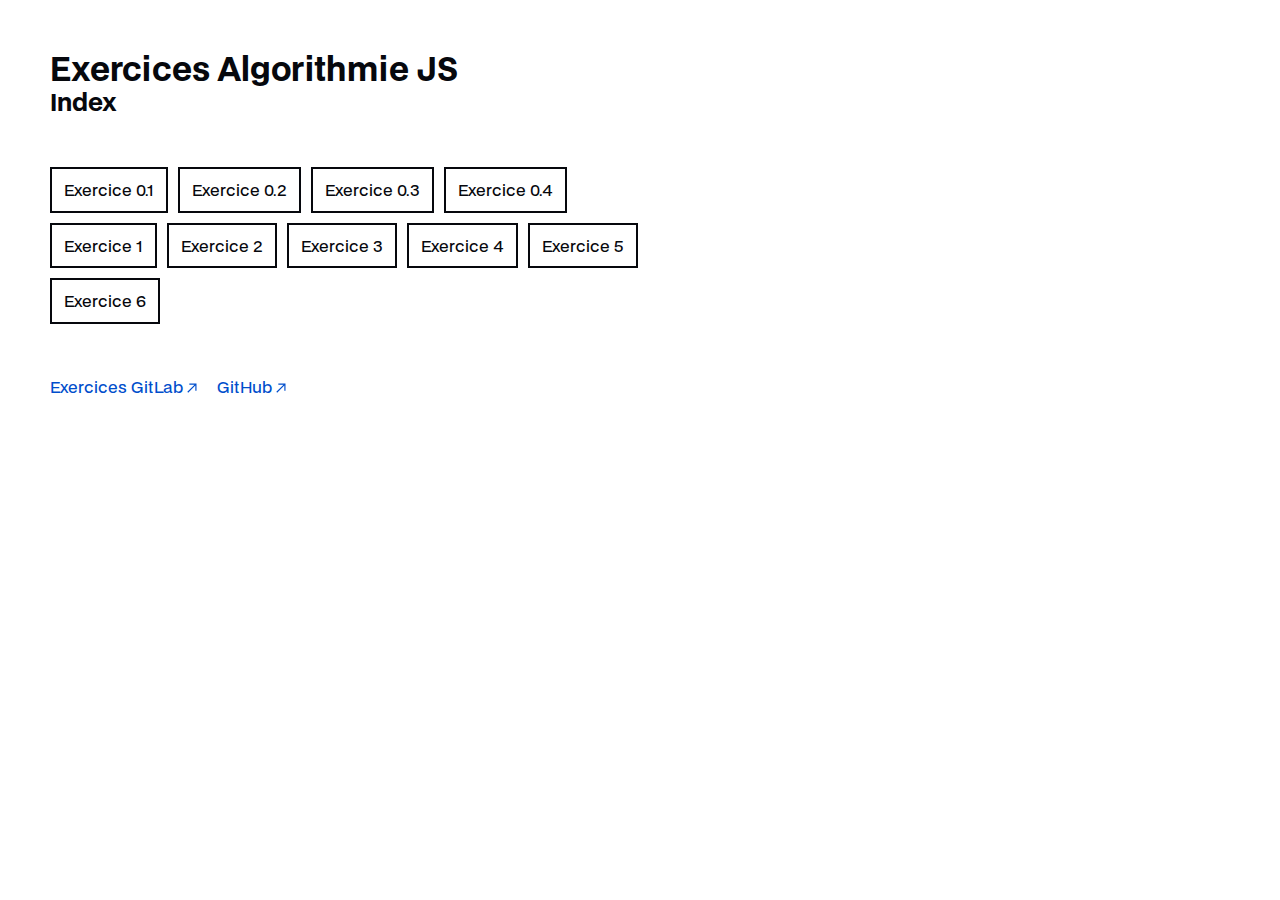
==== index.html @ bd5abced "Exercice 6" ====
<!DOCTYPE html>
<html lang="fr">

<head>
    <meta charset="UTF-8">
    <meta name="viewport" content="width=device-width, initial-scale=1.0">

    <title>Exercices Algorithmie JS</title>

    <link rel="icon" type="image/svg+xml" href="/assets/favico.svg">
    <link rel="stylesheet" href="/assets/css/base.css">
</head>

<body>
    <main>
        <section>
            <h1>Exercices Algorithmie JS</h1>
            <h2>Index</h2>
        </section>
        <section class="flex flex-row flex-wrap gap-10 mt-50">
            <a class="btn btn-primary" href="/exercices/0.1/0.1.html">Exercice 0.1</a>
            <a class="btn btn-primary" href="/exercices/0.2/0.2.html">Exercice 0.2</a>
            <a class="btn btn-primary" href="/exercices/0.3/0.3.html">Exercice 0.3</a>
            <a class="btn btn-primary" href="/exercices/0.4/0.4.html">Exercice 0.4</a>
            <a class="btn btn-primary" href="/exercices/1/1.html">Exercice 1</a>
            <a class="btn btn-primary" href="/exercices/2/2.html">Exercice 2</a>
            <a class="btn btn-primary" href="/exercices/3/3.html">Exercice 3</a>
            <a class="btn btn-primary" href="/exercices/4/4.html">Exercice 4</a>
            <a class="btn btn-primary" href="/exercices/5/5.html">Exercice 5</a>
            <a class="btn btn-primary" href="/exercices/6/6.html">Exercice 6</a>
        </section>
        <section class="flex flex-row gap-20 mt-50">
            <a class="btn-link" href="https://gitlab.com/JulesThePooh/exercices-algorithmie-js" target="_blank">
                Exercices GitLab
                <img src="/assets/icon/icon-link.svg" alt="Icone">
            </a>
            <a class="btn-link" href="https://github.com/HeyAnto/Exercices-Algorithmie-JS" target="_blank">
                GitHub
                <img src="/assets/icon/icon-link.svg" alt="Icone">
            </a>
        </section>
    </main>
</body>

</html>
---- assets/css/base.css ----
@import url("components.css");
@import url("utilities.css");

@font-face {
  font-family: "BDO Grotesk";
  src: url(/assets/font/BDOGrotesk-VF.ttf) format("truetype");
}

:root {
  /* Couleurs principales */
  --color-dark: #06080d;
  --color-white: #ffffff;
  --color-grey-dark: #898f9c;
  --color-grey-light: #dbdbdb;
  --color-blue: #004ecc;

  /* Couleurs status */
  --color-status-success-strong: #4caf50;
  --color-status-success: #ddffdd;
  --color-status-danger-strong: #f44336;
  --color-status-danger: #ffdddd;

  /* Typographie */
  --font-family: "BDO Grotesk", "Arial", sans-serif;
  --font-weight-regular: 400;
  --font-weight-bold: 700;

  /* Tailles de police */
  --font-size-p: 1rem;
  --font-size-h1: 2rem;
  --font-size-h2: 1.5rem;
  --font-size-h3: 1.25rem;

  /* Line heights */
  --line-height-tight: 1.2; /* Titre */
  --line-height-normal: 1.6; /* Paragraphe */
}

::selection {
  color: var(--color-white);
  background: var(--color-dark);
}

* {
  margin: 0;
  padding: 0;
  box-sizing: border-box;
}

html {
  scroll-behavior: smooth;
}

body {
  display: flex;
  flex-direction: column;
  min-height: 100vh;
  padding: 50px;
  background-color: var(--color-white);
  color: var(--color-dark);
  font-family: var(--font-family);
  font-size: var(--font-size-p);
  font-weight: var(--font-weight-regular);
  line-height: var(--line-height-normal);
}

main {
  flex: 1;
  width: 100%;
  max-width: 600px;
}

/* Styles typographiques */
h1,
h2,
h3,
h4,
h5,
h6 {
  font-family: var(--font-family);
  font-weight: var(--font-weight-bold);
  line-height: var(--line-height-tight);
  color: var(--color-dark);
}

h1 {
  font-size: var(--font-size-h1);
}

h2 {
  font-size: var(--font-size-h2);
}

h3 {
  font-size: var(--font-size-h3);
}

p {
  font-size: var(--font-size-p);
  font-weight: var(--font-weight-regular);
  line-height: var(--line-height-normal);
}

/* Mark */
mark {
  padding: 0px 5px;
  border-radius: 3px;
  background-color: var(--color-grey-light);
}

@media screen and (max-width: 425px) {
  body {
    padding: 10px;
  }
}
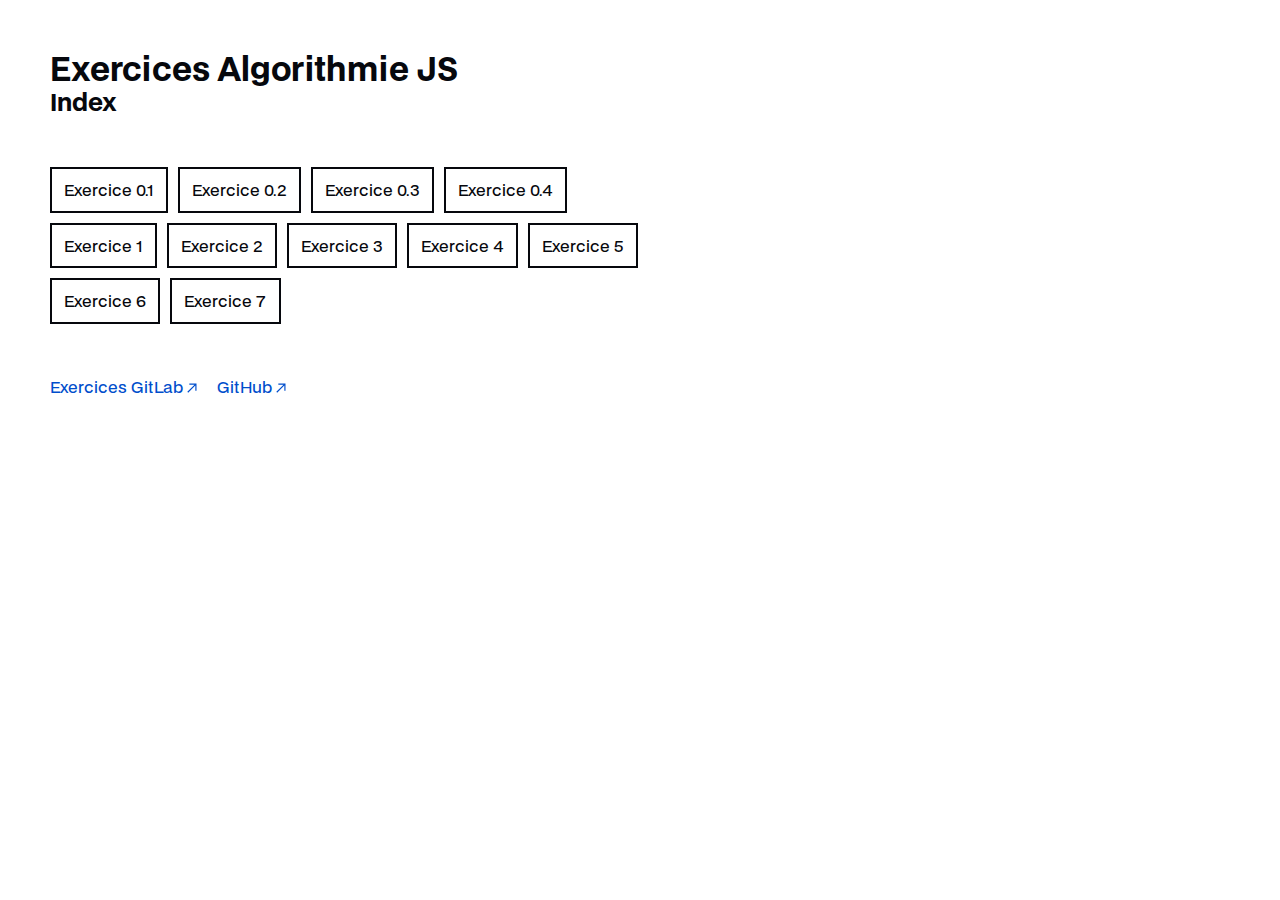
==== commit 651d291b: "Exercice 7" ====
--- a/index.html
+++ b/index.html
@@ -28,6 +28,7 @@
             <a class="btn btn-primary" href="/exercices/4/4.html">Exercice 4</a>
             <a class="btn btn-primary" href="/exercices/5/5.html">Exercice 5</a>
             <a class="btn btn-primary" href="/exercices/6/6.html">Exercice 6</a>
+            <a class="btn btn-primary" href="/exercices/7/7.html">Exercice 7</a>
         </section>
         <section class="flex flex-row gap-20 mt-50">
             <a class="btn-link" href="https://gitlab.com/JulesThePooh/exercices-algorithmie-js" target="_blank">
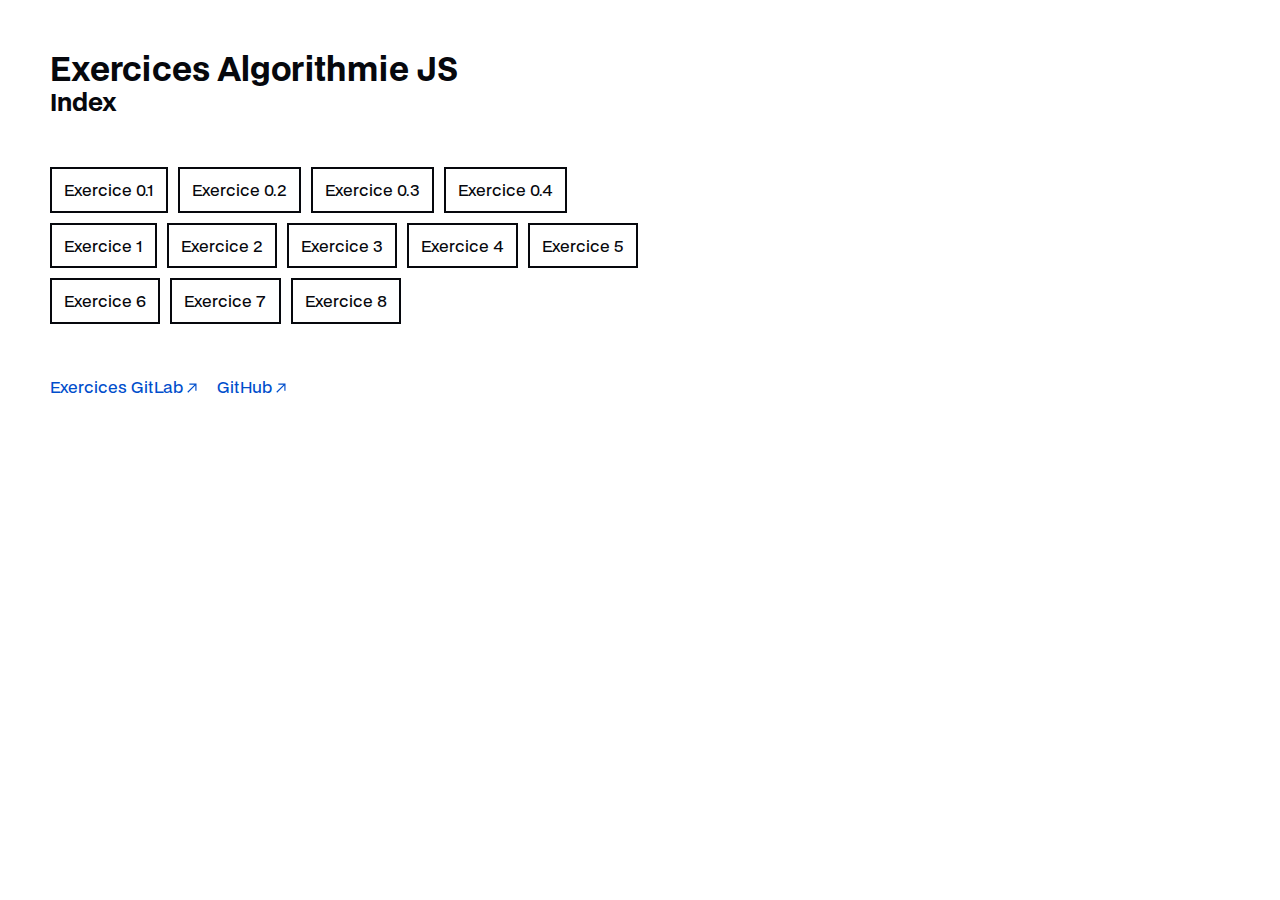
==== commit 43c50659: "Exercice 8" ====
--- a/index.html
+++ b/index.html
@@ -29,6 +29,7 @@
             <a class="btn btn-primary" href="/exercices/5/5.html">Exercice 5</a>
             <a class="btn btn-primary" href="/exercices/6/6.html">Exercice 6</a>
             <a class="btn btn-primary" href="/exercices/7/7.html">Exercice 7</a>
+            <a class="btn btn-primary" href="/exercices/8/8.html">Exercice 8</a>
         </section>
         <section class="flex flex-row gap-20 mt-50">
             <a class="btn-link" href="https://gitlab.com/JulesThePooh/exercices-algorithmie-js" target="_blank">
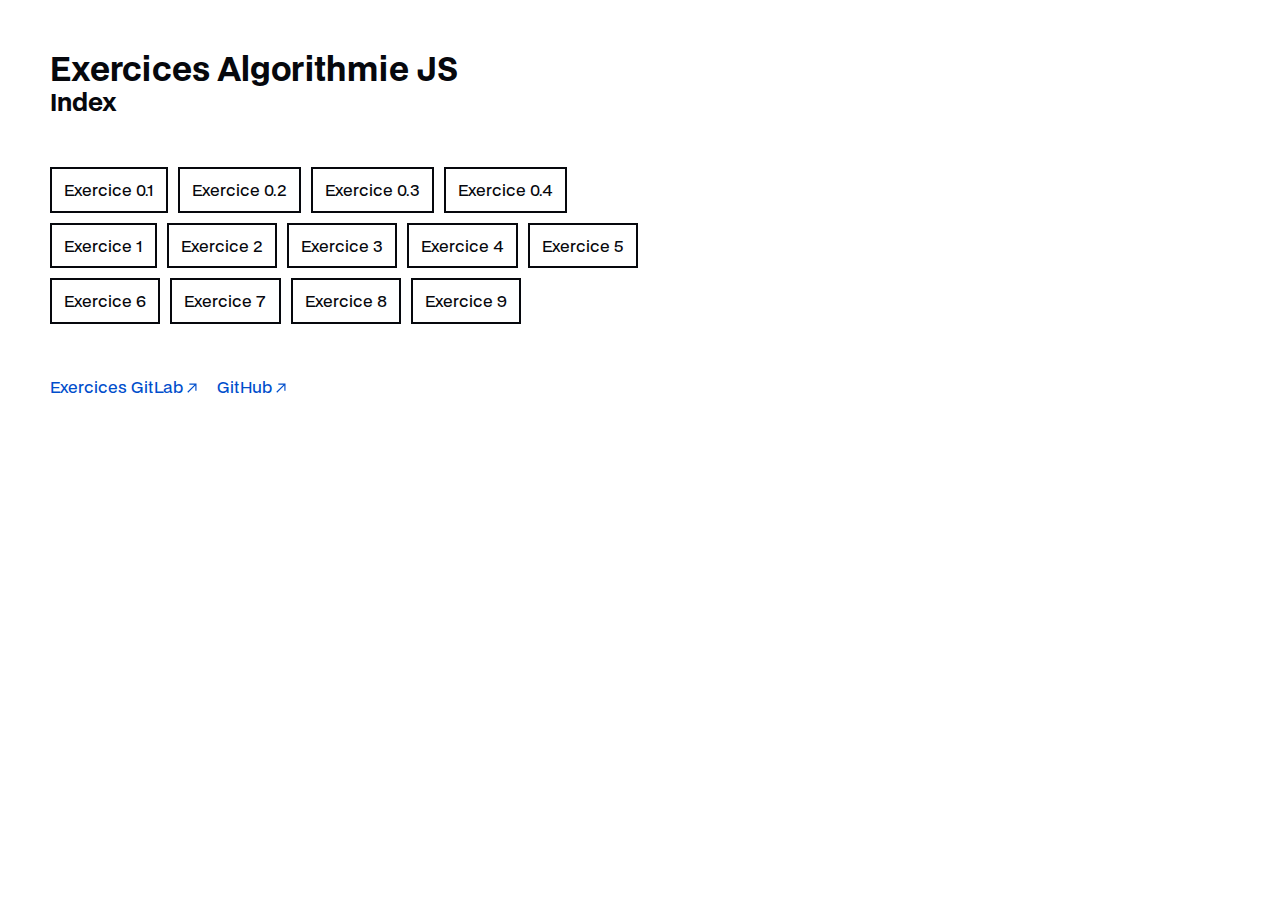
==== commit 2920000a: "Exercice 9" ====
--- a/index.html
+++ b/index.html
@@ -30,6 +30,7 @@
             <a class="btn btn-primary" href="/exercices/6/6.html">Exercice 6</a>
             <a class="btn btn-primary" href="/exercices/7/7.html">Exercice 7</a>
             <a class="btn btn-primary" href="/exercices/8/8.html">Exercice 8</a>
+            <a class="btn btn-primary" href="/exercices/9/9.html">Exercice 9</a>
         </section>
         <section class="flex flex-row gap-20 mt-50">
             <a class="btn-link" href="https://gitlab.com/JulesThePooh/exercices-algorithmie-js" target="_blank">
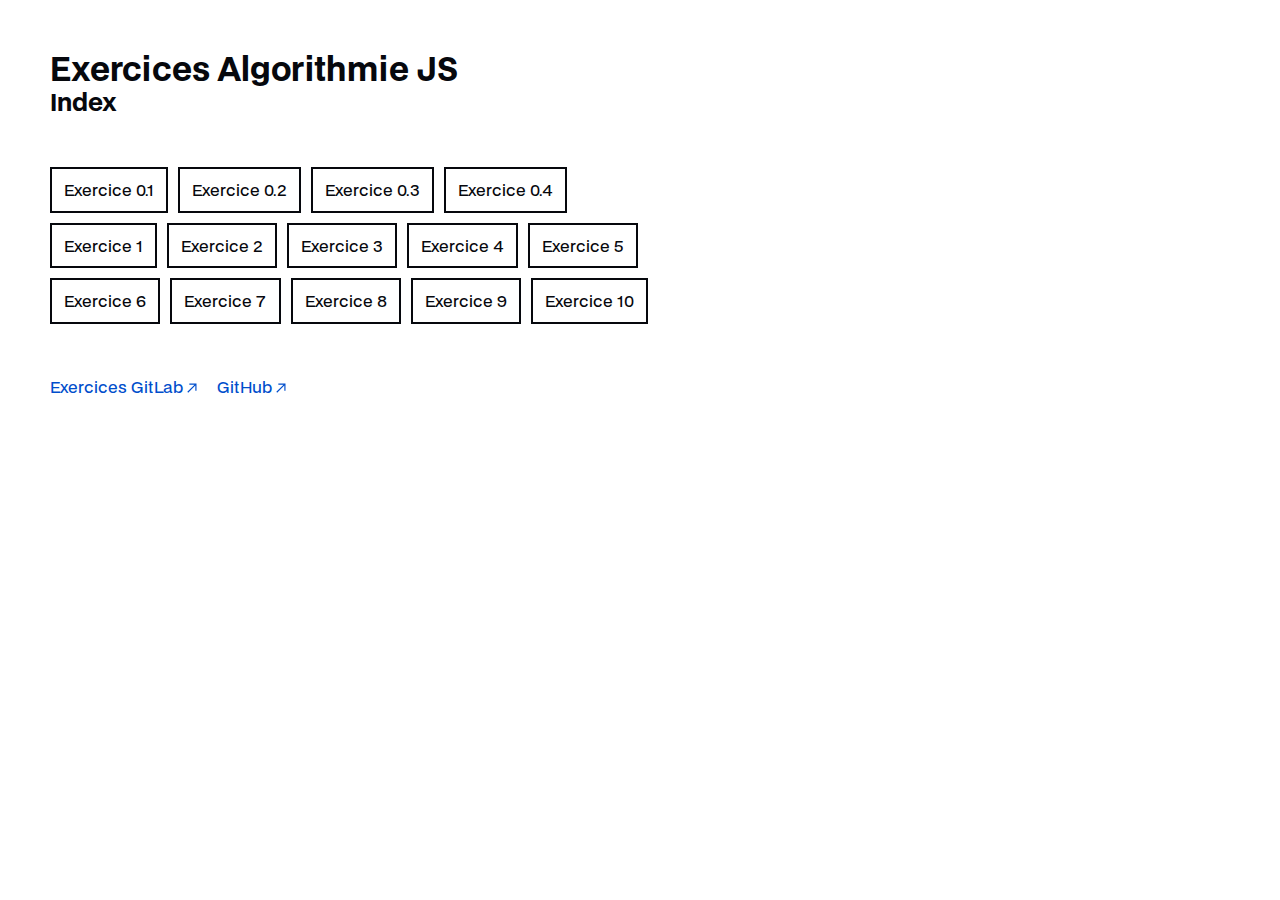
==== commit 5cc59498: "Exercice 10" ====
--- a/index.html
+++ b/index.html
@@ -31,6 +31,7 @@
             <a class="btn btn-primary" href="/exercices/7/7.html">Exercice 7</a>
             <a class="btn btn-primary" href="/exercices/8/8.html">Exercice 8</a>
             <a class="btn btn-primary" href="/exercices/9/9.html">Exercice 9</a>
+            <a class="btn btn-primary" href="/exercices/10/10.html">Exercice 10</a>
         </section>
         <section class="flex flex-row gap-20 mt-50">
             <a class="btn-link" href="https://gitlab.com/JulesThePooh/exercices-algorithmie-js" target="_blank">
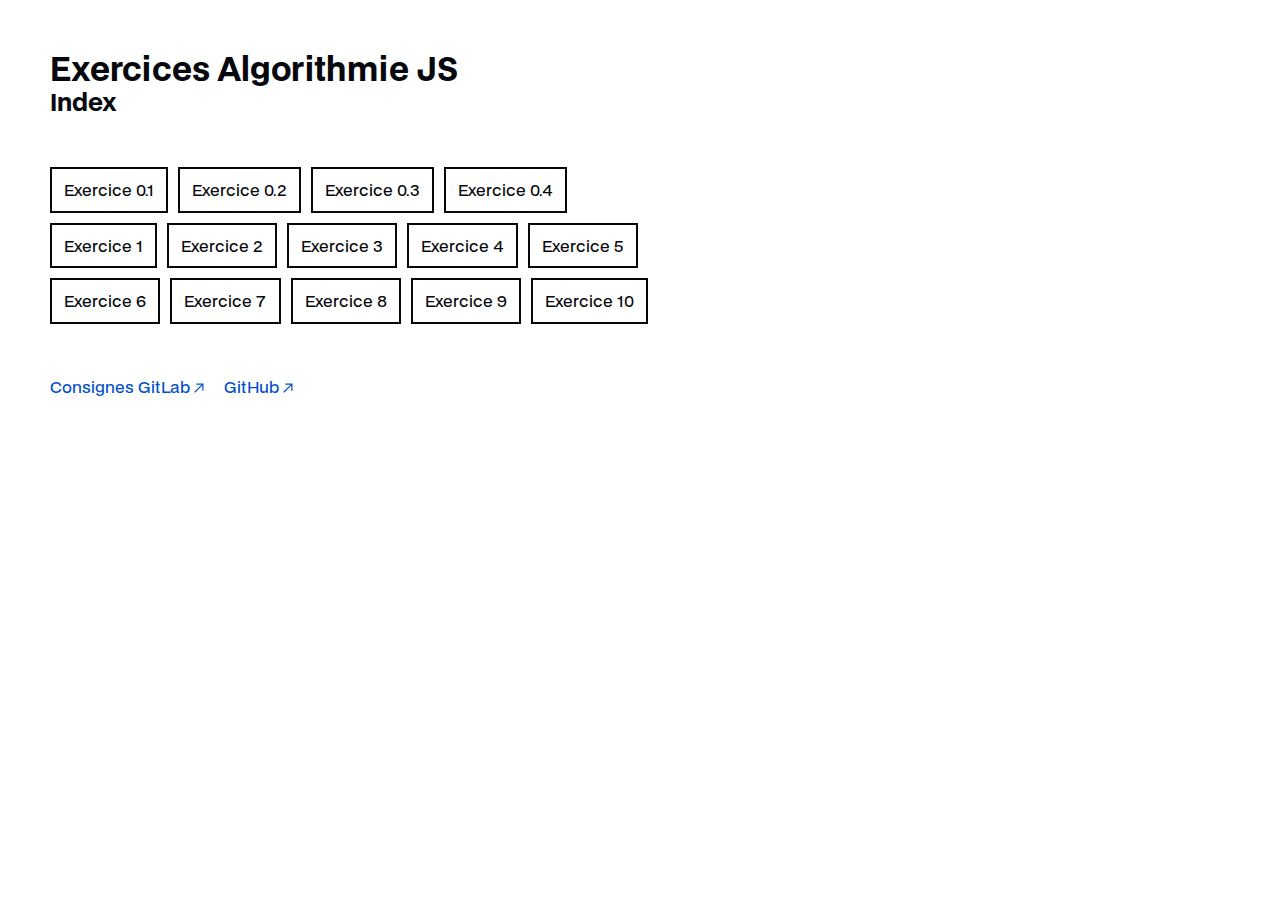
==== commit 1d40ebf4: "Update Link GitLab" ====
--- a/index.html
+++ b/index.html
@@ -7,8 +7,8 @@
 
     <title>Exercices Algorithmie JS</title>
 
-    <link rel="icon" type="image/svg+xml" href="/assets/favico.svg">
-    <link rel="stylesheet" href="/assets/css/base.css">
+    <link rel="icon" type="image/svg+xml" href="assets/favico.svg">
+    <link rel="stylesheet" href="assets/css/base.css">
 </head>
 
 <body>
@@ -18,29 +18,29 @@
             <h2>Index</h2>
         </section>
         <section class="flex flex-row flex-wrap gap-10 mt-50">
-            <a class="btn btn-primary" href="/exercices/0.1/0.1.html">Exercice 0.1</a>
-            <a class="btn btn-primary" href="/exercices/0.2/0.2.html">Exercice 0.2</a>
-            <a class="btn btn-primary" href="/exercices/0.3/0.3.html">Exercice 0.3</a>
-            <a class="btn btn-primary" href="/exercices/0.4/0.4.html">Exercice 0.4</a>
-            <a class="btn btn-primary" href="/exercices/1/1.html">Exercice 1</a>
-            <a class="btn btn-primary" href="/exercices/2/2.html">Exercice 2</a>
-            <a class="btn btn-primary" href="/exercices/3/3.html">Exercice 3</a>
-            <a class="btn btn-primary" href="/exercices/4/4.html">Exercice 4</a>
-            <a class="btn btn-primary" href="/exercices/5/5.html">Exercice 5</a>
-            <a class="btn btn-primary" href="/exercices/6/6.html">Exercice 6</a>
-            <a class="btn btn-primary" href="/exercices/7/7.html">Exercice 7</a>
-            <a class="btn btn-primary" href="/exercices/8/8.html">Exercice 8</a>
-            <a class="btn btn-primary" href="/exercices/9/9.html">Exercice 9</a>
-            <a class="btn btn-primary" href="/exercices/10/10.html">Exercice 10</a>
+            <a class="btn btn-primary" href="exercices/0.1/0.1.html">Exercice 0.1</a>
+            <a class="btn btn-primary" href="exercices/0.2/0.2.html">Exercice 0.2</a>
+            <a class="btn btn-primary" href="exercices/0.3/0.3.html">Exercice 0.3</a>
+            <a class="btn btn-primary" href="exercices/0.4/0.4.html">Exercice 0.4</a>
+            <a class="btn btn-primary" href="exercices/1/1.html">Exercice 1</a>
+            <a class="btn btn-primary" href="exercices/2/2.html">Exercice 2</a>
+            <a class="btn btn-primary" href="exercices/3/3.html">Exercice 3</a>
+            <a class="btn btn-primary" href="exercices/4/4.html">Exercice 4</a>
+            <a class="btn btn-primary" href="exercices/5/5.html">Exercice 5</a>
+            <a class="btn btn-primary" href="exercices/6/6.html">Exercice 6</a>
+            <a class="btn btn-primary" href="exercices/7/7.html">Exercice 7</a>
+            <a class="btn btn-primary" href="exercices/8/8.html">Exercice 8</a>
+            <a class="btn btn-primary" href="exercices/9/9.html">Exercice 9</a>
+            <a class="btn btn-primary" href="exercices/10/10.html">Exercice 10</a>
         </section>
         <section class="flex flex-row gap-20 mt-50">
             <a class="btn-link" href="https://gitlab.com/JulesThePooh/exercices-algorithmie-js" target="_blank">
-                Exercices GitLab
-                <img src="/assets/icon/icon-link.svg" alt="Icone">
+                Consignes GitLab
+                <img src="assets/icon/icon-link.svg" alt="Icone">
             </a>
             <a class="btn-link" href="https://github.com/HeyAnto/Exercices-Algorithmie-JS" target="_blank">
                 GitHub
-                <img src="/assets/icon/icon-link.svg" alt="Icone">
+                <img src="assets/icon/icon-link.svg" alt="Icone">
             </a>
         </section>
     </main>
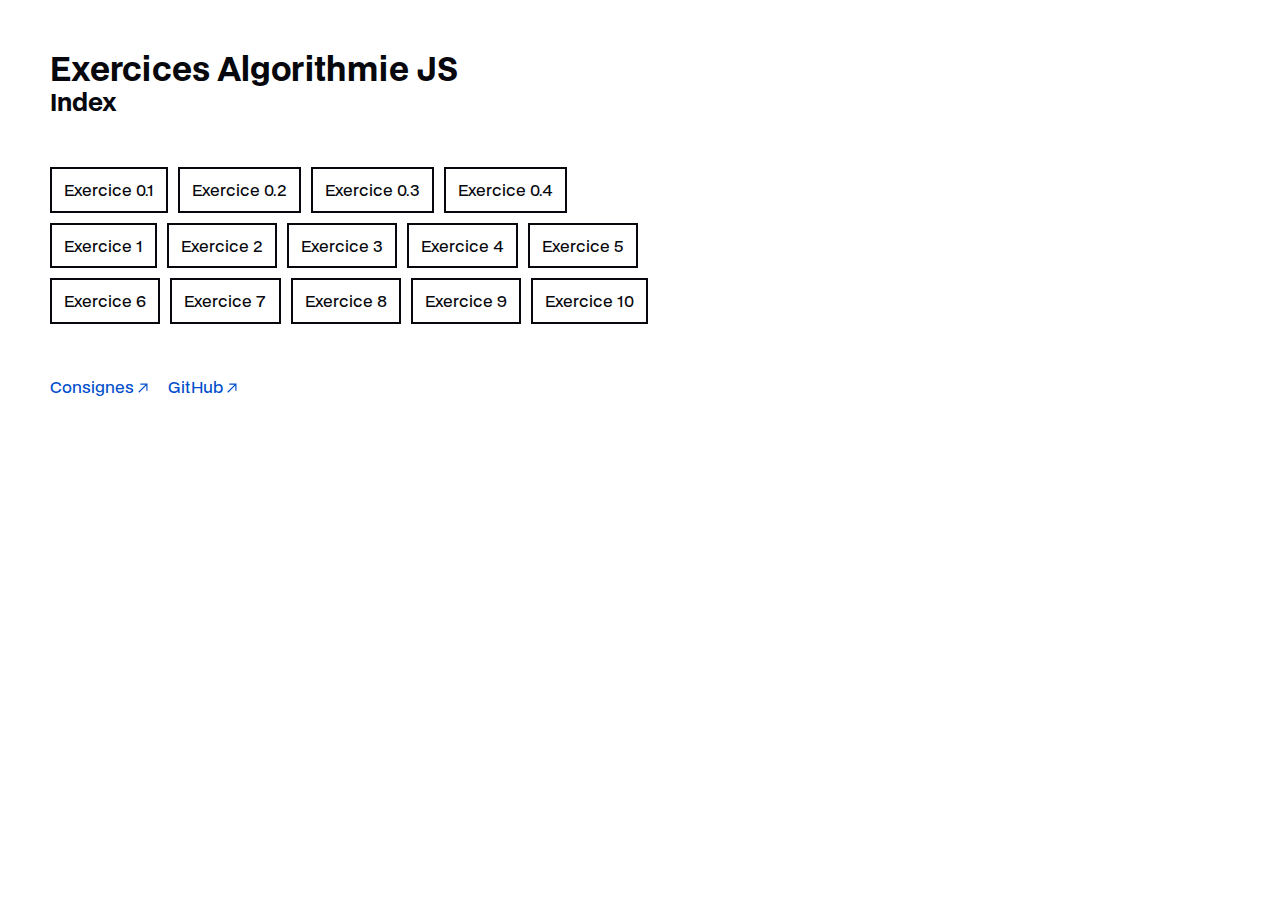
==== commit bb5f4a83: "Update" ====
--- a/index.html
+++ b/index.html
@@ -35,7 +35,7 @@
         </section>
         <section class="flex flex-row gap-20 mt-50">
             <a class="btn-link" href="https://gitlab.com/JulesThePooh/exercices-algorithmie-js" target="_blank">
-                Consignes GitLab
+                Consignes
                 <img src="assets/icon/icon-link.svg" alt="Icone">
             </a>
             <a class="btn-link" href="https://github.com/HeyAnto/Exercices-Algorithmie-JS" target="_blank">
--- a/assets/css/base.css
+++ b/assets/css/base.css
@@ -3,7 +3,7 @@
 
 @font-face {
   font-family: "BDO Grotesk";
-  src: url(/assets/font/BDOGrotesk-VF.ttf) format("truetype");
+  src: url(../font/BDOGrotesk-VF.ttf) format("truetype");
 }
 
 :root {
